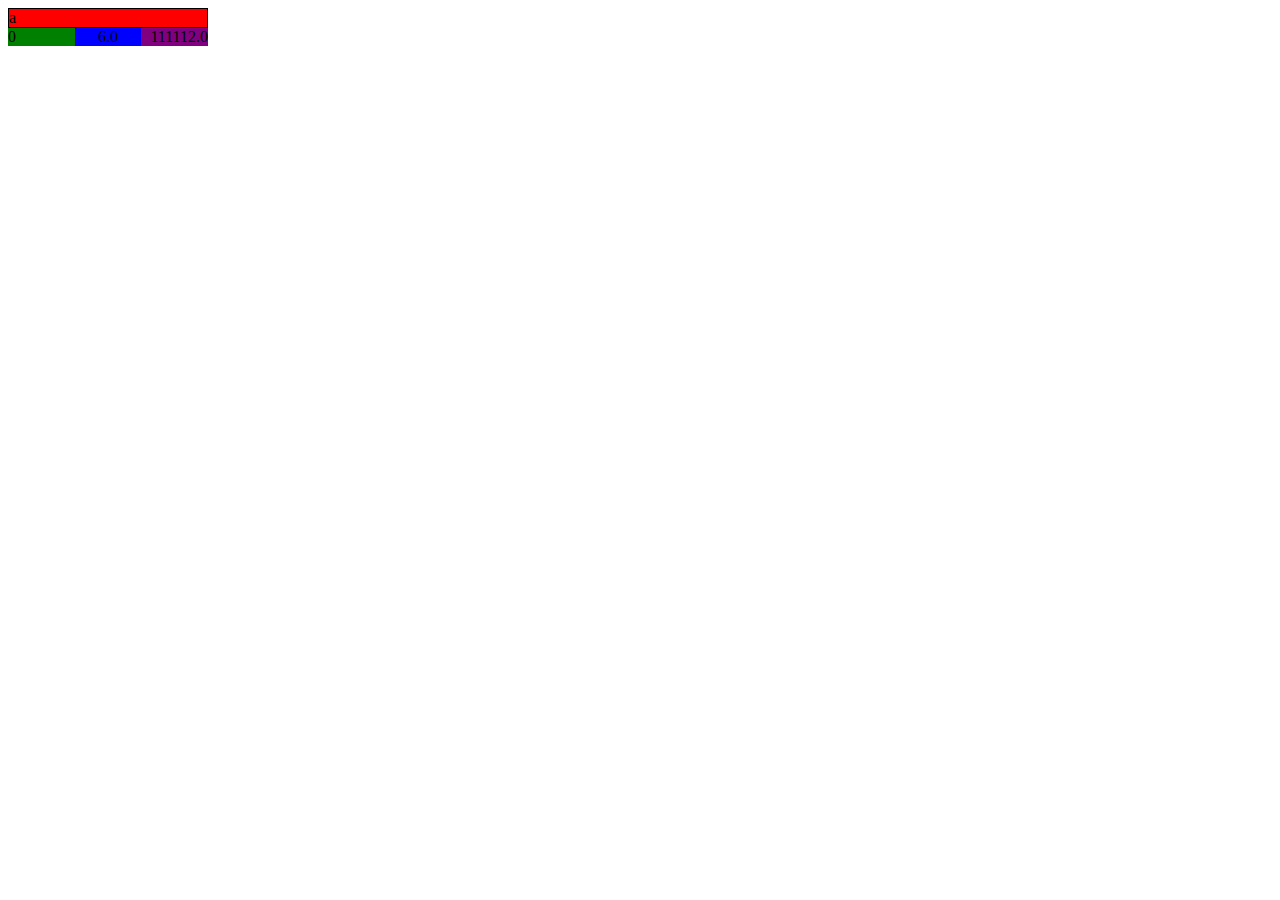
==== heatBar/index.html @ 8bf8d06d "heatBar" ====
<!DOCTYPE html>
<html>

<head>
    <meta charset="utf-8">
    <meta name="viewport" content="width=device-width">
    <title>Heat Bar</title>
    <link rel="stylesheet" type="text/css" href="heatBar.css">
</head>

<body>
    <div class="container">
        <div class="heatBar">
            <div class="grafico">
                <div class="grade">
                    a
                </div>
            </div>
            <div class="texto">
                <div class="textoItem1"> 0 </div>
                <div class="textoItem2"> 6.0</div>
                <div class="textoItem3"> 111112.0</div>
            </div>
        </div>
    </div>

</body>

</html>
---- heatBar/heatBar.css ----
.container {
    width: 200px;
}

.grafico {
    background-color: red;
    display: block;
}

.grade {
    border: solid 1px;
}

.texto {
    display: flex;
    flex-direction: row;
}

.textoItem1 {
    flex: 1;
    background-color: green;
}

.textoItem2 {
    flex: 1;
    text-align: center;
    background-color: blue;
}

.textoItem3 {
    flex: 1;
    text-align: right;
    background-color: purple;
}
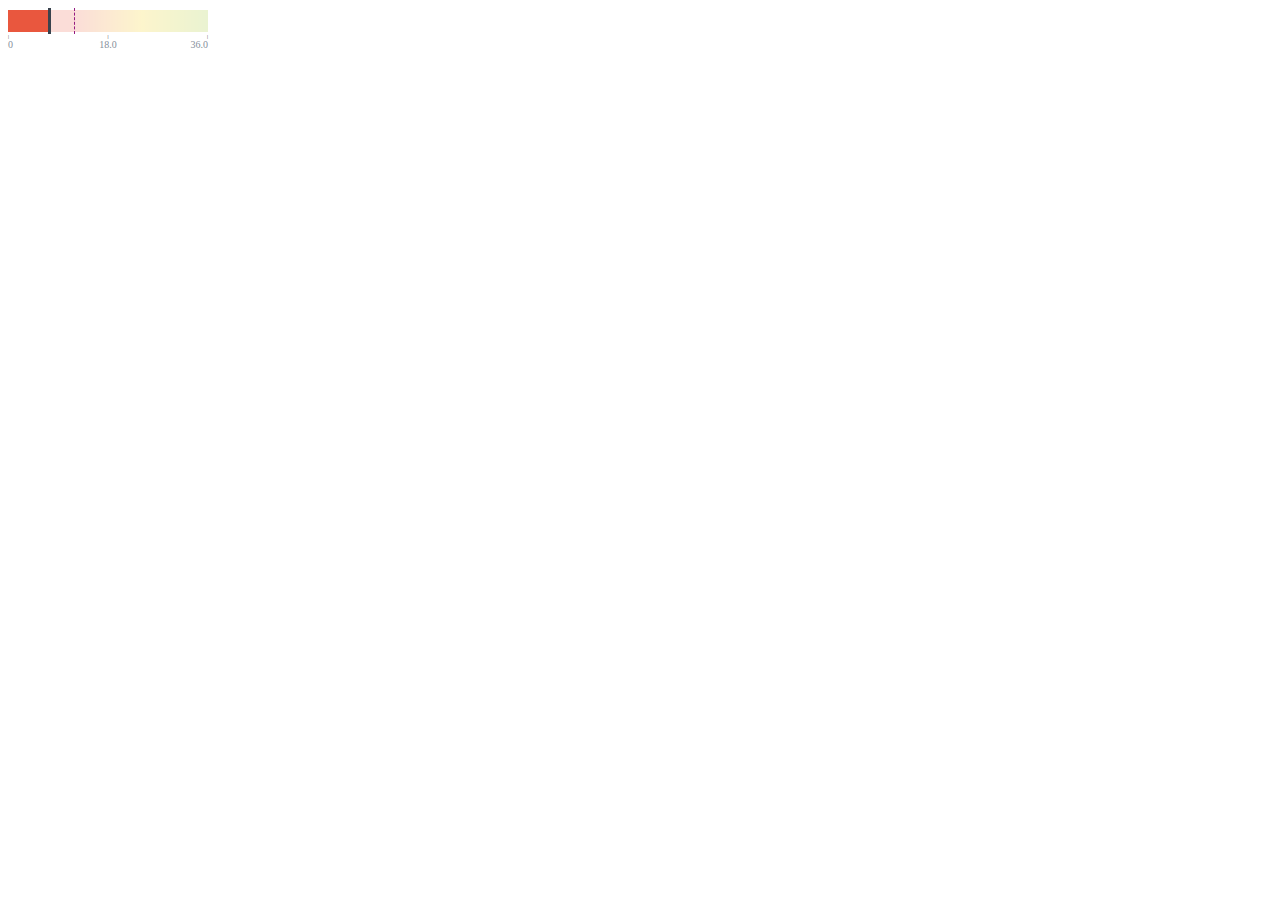
==== commit aca5237d: "heat bar graph with two sticks" ====
--- a/heatBar/index.html
+++ b/heatBar/index.html
@@ -12,14 +12,28 @@
     <div class="container">
         <div class="heatBar">
             <div class="grafico">
+                <div class="indicadores">
+                    <div class="barras">
+                        <div class="barraVermelha"> </div>
+                        <div class="barraVermelhaAmarela"> </div>
+                        <div class="barraAmarelaVerde"> </div>
+                    </div>
+                    <div class="indicador">
+                        <div class="barraVertical"> </div>
+                        <div class="transparencia"> </div>
+                    </div>
+                    <div class="indicador2"> </div>
+                </div>
                 <div class="grade">
-                    a
+                    <div class="grade1"> | </div>
+                    <div class="grade2"> | </div>
+                    <div class="grade3"> | </div>
                 </div>
             </div>
             <div class="texto">
                 <div class="textoItem1"> 0 </div>
-                <div class="textoItem2"> 6.0</div>
-                <div class="textoItem3"> 111112.0</div>
+                <div class="textoItem2"> 18.0 </div>
+                <div class="textoItem4"> 36.0 </div>
             </div>
         </div>
     </div>
--- a/heatBar/heatBar.css
+++ b/heatBar/heatBar.css
@@ -3,32 +3,102 @@
 }
 
 .grafico {
-    background-color: red;
     display: block;
 }
 
+.indicadores {
+    display: grid;
+    grid-template-areas: "bar";
+}
+
+.barras {
+    grid-area: bar;
+    display: flex;
+    height: 22px;
+    padding: 2px 0px 2px 0px;
+}
+
+.barraVermelha {
+    background-color: #e9573e;
+    flex: 1;
+}
+
+.barraVermelhaAmarela {
+    background-image: linear-gradient(to right, #e9573e, #f2ca03);
+    flex: 1;
+}
+
+.barraAmarelaVerde {
+    background-image: linear-gradient(to right, #f2ca03, #95c11c);
+    flex: 1;
+}
+
+.indicador {
+    grid-area: bar;
+    display: flex;
+}
+
+.indicador2 {
+    grid-area: bar;
+    border: dashed;
+    border-width: 0px 1px 0px 0px;
+    border-color: #951a80;
+    width: 33%;
+    padding: 2px 0px 2px 0px;
+}
+
+.barraVertical {
+    border: solid;
+    border-width: 0px 1px 0px 0px;
+    border-right-width: 3px;
+    border-color: #39434e;
+    width: 20%;
+}
+
+.transparencia {
+    background-color: rgb(255, 255, 255, 0.8);
+    flex-grow: 1;
+}
+
 .grade {
-    border: solid 1px;
+    display: flex;
+    height: 5px;
+    font-size: 5px;
+}
+
+.grade1 {
+    flex: 1;
+    text-align: left;
+}
+
+.grade2 {
+    flex: 1;
+    text-align: center;
+}
+
+.grade3 {
+    flex: 1;
+    text-align: right;
 }
 
 .texto {
     display: flex;
     flex-direction: row;
+    color: #868F9B;
+    font-family: "Open Sans";
+    font-size: 10px;
 }
 
 .textoItem1 {
     flex: 1;
-    background-color: green;
 }
 
 .textoItem2 {
     flex: 1;
     text-align: center;
-    background-color: blue;
 }
 
-.textoItem3 {
+.textoItem4 {
     flex: 1;
     text-align: right;
-    background-color: purple;
 }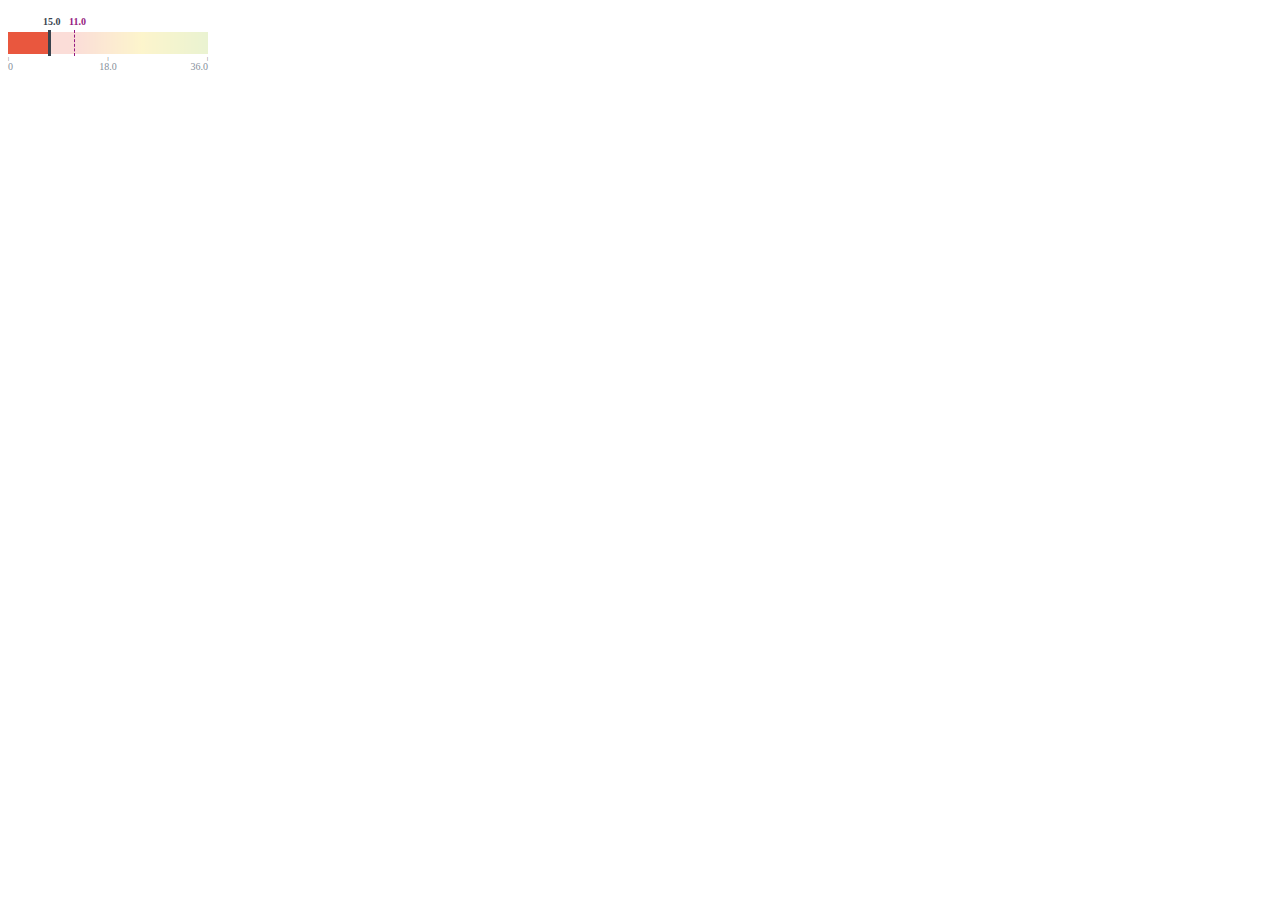
==== commit acd31d7e: "label to sticks added" ====
--- a/heatBar/index.html
+++ b/heatBar/index.html
@@ -19,10 +19,14 @@
                         <div class="barraAmarelaVerde"> </div>
                     </div>
                     <div class="indicador">
-                        <div class="barraVertical"> </div>
+                        <div class="barraVertical">
+                            <label class="fontIndicador fontIndicadorBarraVertical">15.0</label>
+                        </div>
                         <div class="transparencia"> </div>
                     </div>
-                    <div class="indicador2"> </div>
+                    <div class="indicador2">
+                        <label class="fontIndicador fontIndicador2">11.0</label>
+                    </div>
                 </div>
                 <div class="grade">
                     <div class="grade1"> | </div>
--- a/heatBar/heatBar.css
+++ b/heatBar/heatBar.css
@@ -9,6 +9,7 @@
 .indicadores {
     display: grid;
     grid-template-areas: "bar";
+    margin-top: 30px;
 }
 
 .barras {
@@ -39,6 +40,7 @@
 }
 
 .indicador2 {
+    position: relative;
     grid-area: bar;
     border: dashed;
     border-width: 0px 1px 0px 0px;
@@ -47,7 +49,27 @@
     padding: 2px 0px 2px 0px;
 }
 
+.fontIndicador {
+    position: absolute;
+    font-weight: bold;
+    font-family: "Open Sans";
+    font-size: 10px;
+}
+
+.fontIndicador2 {
+    left: calc(100% - 5px);
+    top: calc(100% - 40px);
+    color: #951a80;
+}
+
+.fontIndicadorBarraVertical {
+    left: calc(100% - 5px);
+    top: calc(100% - 40px);
+    color: #39434e;
+}
+
 .barraVertical {
+    position: relative;
     border: solid;
     border-width: 0px 1px 0px 0px;
     border-right-width: 3px;
